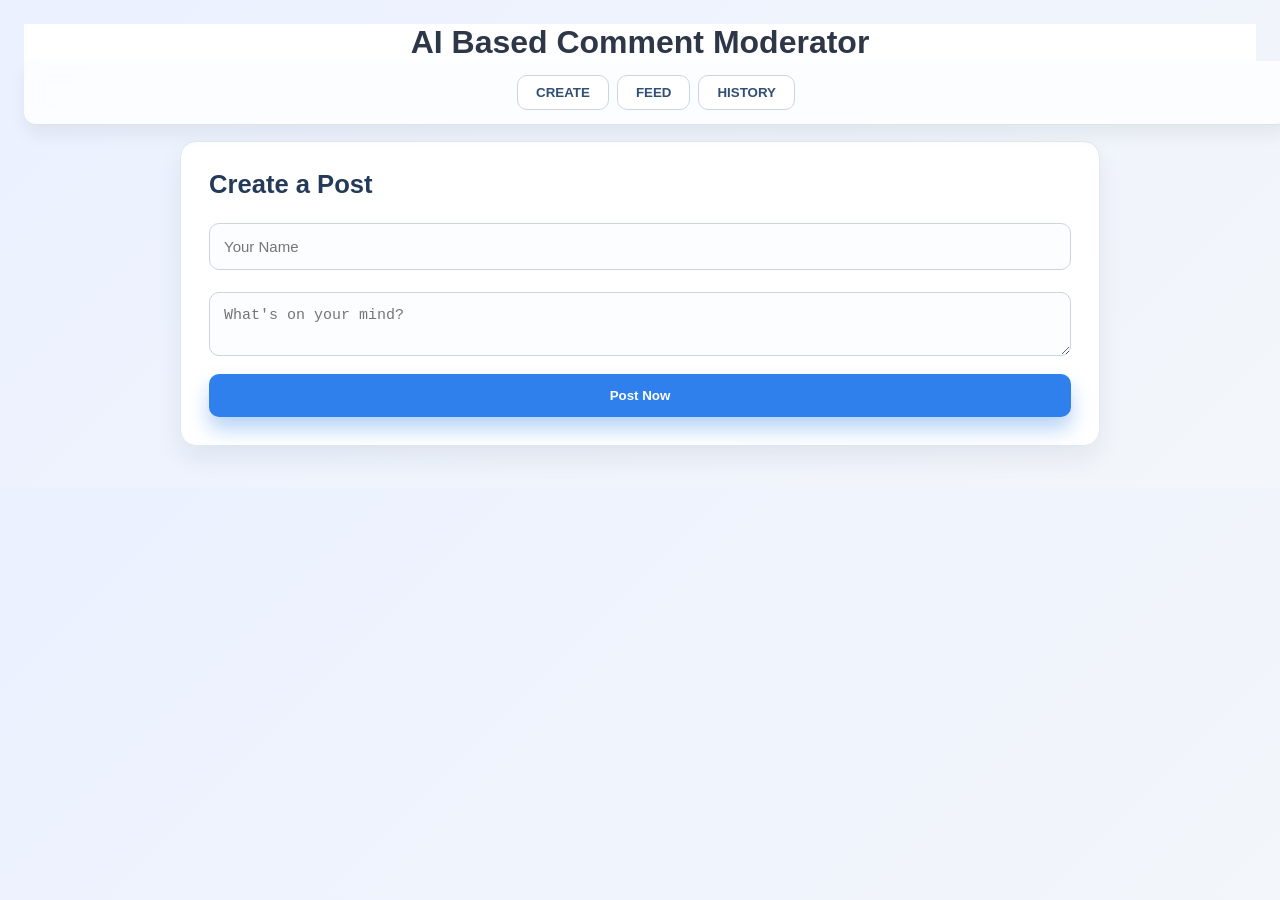
==== Frontend/index.html @ 40f41662 "Initial commit - AI Based Comment Moderator" ====
﻿<!DOCTYPE html>
<html>

<head>
    <meta charset="UTF-8">
    <title>AI Based Comment Moderator</title>
    <link rel="stylesheet" href="style.css">
</head>

<body>
    <h1 class="title">AI Based Comment Moderator</h1>
    <nav id="navbar">
        <button id="create-btn" onclick="showTab('create')">CREATE</button>
        <button id="feed-btn" onclick="showTab('feed')">FEED</button>
        <button id="history-btn" onclick="showTab('history')">HISTORY</button>
    </nav>

    <div id="main-container">
        <section id="tab-create">
            <h2>Create a Post</h2>
            <input type="text" id="username-input" placeholder="Your Name">
            <textarea id="text-input" placeholder="What's on your mind?"></textarea>
            <div id="prediction-container" class="prediction-container" style="display:none;"></div>
            <button id="post-button" onclick="handlePost()">Post Now</button>
        </section>

        <section id="tab-feed" style="display:none;">
            <h2>Community Feed</h2>
            <div id="feed-list"></div>
        </section>

        <section id="tab-history" style="display:none;">
            <h2>My Activity</h2>
            <div id="history-list"></div>
        </section>
    </div>

    <div id="confirmation-modal"
        style="display:none; position:fixed; top:0; left:0; width:100%; height:100%; background:rgba(0,0,0,0.5); z-index:1000; justify-content:center; align-items:center;">
        <div
            style="background: linear-gradient(135deg, #ffffff 0%, #f7fafc 100%); padding:20px; border-radius:12px; max-width:400px; margin:20px; text-align:center; border: 1px solid #e2e8f0;">
            <p id="modal-message"></p>
            <button id="confirm-yes"
                style="padding:10px 20px; margin:10px; background: linear-gradient(135deg, #667eea 0%, #764ba2 100%); color:white; border:none; border-radius:8px; cursor:pointer; font-weight: bold;">Yes,
                Post</button>
            <button id="confirm-no"
                style="padding:10px 20px; margin:10px; background: linear-gradient(135deg, #f093fb 0%, #f5576c 100%); color:white; border:none; border-radius:8px; cursor:pointer; font-weight: bold;">Cancel</button>
        </div>
    </div>

    <script src="app.js"></script>
</body>

</html>
---- Frontend/style.css ----
body {
    font-family: 'Segoe UI', Tahoma, Geneva, Verdana, sans-serif;
    background: linear-gradient(135deg, #ebf1ff 0%, #f3f6fa 100%);
    margin: 0;
    padding: 24px;
    color: #2d3748;
}

.title {
    margin: 0px;
    background-color: white;
    text-align: center;
}

nav {
    background: #ffffffcc;
    backdrop-filter: blur(8px);
    width: 100%;
    padding: 14px 16px;
    border-bottom: 1px solid rgba(26, 32, 44, 0.12);
    display: flex;
    justify-content: center;
    gap: 8px;
    position: sticky;
    top: 0;
    z-index: 100;
    border-radius: 0 0 12px 12px;
    box-shadow: 0 10px 18px rgba(6, 11, 20, 0.06);
}

nav button {
    background: #ffffff;
    border: 1px solid #cbd5e0;
    padding: 9px 18px;
    margin: 0;
    font-weight: 600;
    color: #2f4f74;
    cursor: pointer;
    border-radius: 10px;
    transition: all 0.25s ease;
}

nav button:hover {
    color: #ffffff;
    background-color: #1d6ce0;
    border-color: #1d6ce0;
    box-shadow: 0 6px 14px rgba(29, 108, 224, 0.34);
}

nav button.active {
    background-color: #1877f2;
    border-color: #1877f2;
    color: #ffffff;
    box-shadow: 0 6px 14px rgba(24, 119, 242, 0.4);
}

#main-container {
    width: min(100%, 920px);
    margin: 16px auto 0;
}

section {
    background: #ffffff;
    padding: 28px;
    border-radius: 16px;
    box-shadow: 0 12px 26px rgba(23, 45, 74, 0.07);
    margin-bottom: 18px;
    border: 1px solid #e2e8f0;
}

h2 {
    margin-top: 0;
    margin-bottom: 16px;
    color: #243a59;
    font-size: 1.6rem;
}

input,
textarea {
    width: 100%;
    padding: 14px;
    margin: 8px 0 14px;
    border: 1px solid #cbd5e0;
    border-radius: 10px;
    box-sizing: border-box;
    font-size: 15px;
    background: #fbfdff;
    color: #1f2d3d;
    outline: none;
    transition: border-color 0.25s ease, box-shadow 0.25s ease;
}

input:focus,
textarea:focus {
    border-color: #4e8bf8;
    box-shadow: 0 0 0 3px rgba(78, 139, 248, 0.2);
}

#post-button {
    width: 100%;
    padding: 14px;
    background-color: #2f80ed;
    color: white;
    border: none;
    border-radius: 10px;
    font-weight: 700;
    cursor: pointer;
    box-shadow: 0 12px 20px rgba(47, 128, 237, 0.35);
    transition: transform 0.2s ease, box-shadow 0.2s ease;
}

#post-button:hover {
    transform: translateY(-1px);
    box-shadow: 0 14px 24px rgba(47, 128, 237, 0.45);
}

.toxic-blur {
    filter: blur(6px);
    transition: filter 0.3s ease-in-out;
    background: #fff1f1;
    cursor: pointer;
    border-radius: 8px;
    padding: 8px;
}

.toxic-blur:hover {
    filter: blur(2px);
}

.post-card {
    border: 1px solid #e2e8f0;
    padding: 16px;
    border-radius: 12px;
    margin-bottom: 14px;
    background: #ffffff;
}

.post-card>div:first-child {
    display: flex;
    justify-content: space-between;
    gap: 10px;
    margin-bottom: 10px;
    flex-wrap: wrap;
}

.post-card span:first-child {
    font-weight: 700;
    color: #1e4b8b;
}

.prediction-container {
    margin-top: 10px;
    padding: 14px;
    border-radius: 10px;
    font-size: 14px;
    line-height: 1.35;
    border: 1px solid #c7d2e9;
    background: #f8fbff;
}

.prob-item {
    display: flex;
    align-items: center;
    gap: 10px;
    margin-bottom: 4px;
}

.prob-item span:first-child {
    width: 100px;
    font-weight: 600;
    color: #1a202c;
}

.probability-bar {
    flex-grow: 1;
    height: 10px;
    background: #e2e8f0;
    border-radius: 5px;
    overflow: hidden;
    min-width: 80px;
}

.prob-item span:last-child {
    width: 50px;
    text-align: right;
    font-weight: 600;
}

.probability-fill {
    height: 100%;
    border-radius: 6px;
    transition: width 0.3s ease;
}

.toxic-fill {
    background: #ff756d;
}

.severe-toxic-fill {
    background: #d23f44;
}

.obscene-fill {
    background: #f6b769;
}

.threat-fill {
    background: #f4b239;
}

.insult-fill {
    background: #4fb56a;
}

.identity-hate-fill {
    background: #4295f0;
}

@media (max-width: 768px) {
    body {
        padding: 14px;
    }

    nav {
        flex-wrap: wrap;
        gap: 6px;
    }

    section {
        padding: 18px;
    }

    #post-button {
        padding: 12px;
    }
}
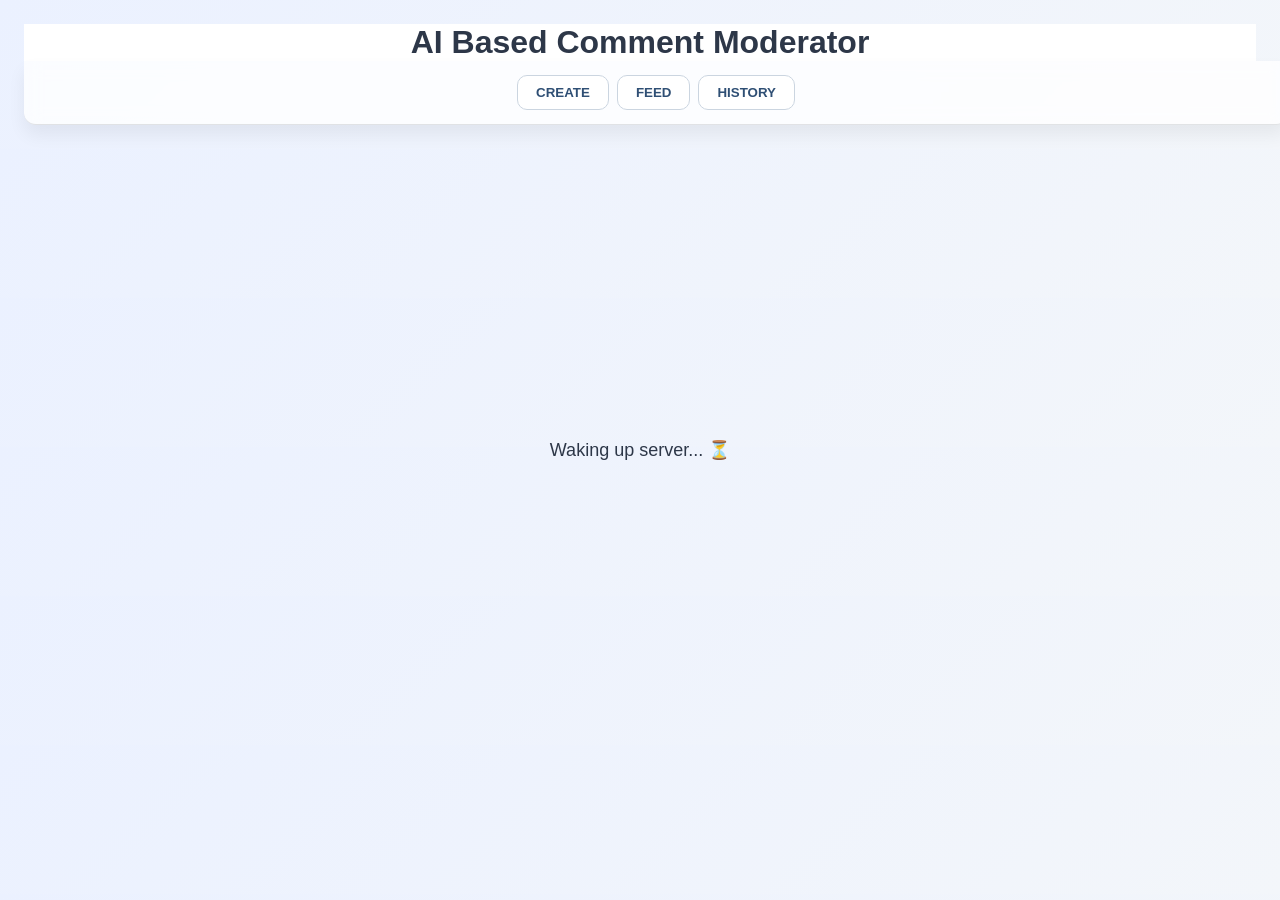
==== commit d206ec89: "Updating cors" ====
--- a/Frontend/index.html
+++ b/Frontend/index.html
@@ -14,40 +14,46 @@
         <button id="feed-btn" onclick="showTab('feed')">FEED</button>
         <button id="history-btn" onclick="showTab('history')">HISTORY</button>
     </nav>
-
-    <div id="main-container">
-        <section id="tab-create">
-            <h2>Create a Post</h2>
-            <input type="text" id="username-input" placeholder="Your Name">
-            <textarea id="text-input" placeholder="What's on your mind?"></textarea>
-            <div id="prediction-container" class="prediction-container" style="display:none;"></div>
-            <button id="post-button" onclick="handlePost()">Post Now</button>
-        </section>
-
-        <section id="tab-feed" style="display:none;">
-            <h2>Community Feed</h2>
-            <div id="feed-list"></div>
-        </section>
-
-        <section id="tab-history" style="display:none;">
-            <h2>My Activity</h2>
-            <div id="history-list"></div>
-        </section>
+    <div id="loader">
+        <p>Waking up server... ⏳</p>
     </div>
 
-    <div id="confirmation-modal"
-        style="display:none; position:fixed; top:0; left:0; width:100%; height:100%; background:rgba(0,0,0,0.5); z-index:1000; justify-content:center; align-items:center;">
-        <div
-            style="background: linear-gradient(135deg, #ffffff 0%, #f7fafc 100%); padding:20px; border-radius:12px; max-width:400px; margin:20px; text-align:center; border: 1px solid #e2e8f0;">
-            <p id="modal-message"></p>
-            <button id="confirm-yes"
-                style="padding:10px 20px; margin:10px; background: linear-gradient(135deg, #667eea 0%, #764ba2 100%); color:white; border:none; border-radius:8px; cursor:pointer; font-weight: bold;">Yes,
-                Post</button>
-            <button id="confirm-no"
-                style="padding:10px 20px; margin:10px; background: linear-gradient(135deg, #f093fb 0%, #f5576c 100%); color:white; border:none; border-radius:8px; cursor:pointer; font-weight: bold;">Cancel</button>
+    <div id="app" style="display:none;">
+        <!-- your existing UI -->
+
+        <div id="main-container">
+            <section id="tab-create">
+                <h2>Create a Post</h2>
+                <input type="text" id="username-input" placeholder="Your Name">
+                <textarea id="text-input" placeholder="What's on your mind?"></textarea>
+                <div id="prediction-container" class="prediction-container" style="display:none;"></div>
+                <button id="post-button" onclick="handlePost()">Post Now</button>
+            </section>
+
+            <section id="tab-feed" style="display:none;">
+                <h2>Community Feed</h2>
+                <div id="feed-list"></div>
+            </section>
+
+            <section id="tab-history" style="display:none;">
+                <h2>My Activity</h2>
+                <div id="history-list"></div>
+            </section>
+        </div>
+
+        <div id="confirmation-modal"
+            style="display:none; position:fixed; top:0; left:0; width:100%; height:100%; background:rgba(0,0,0,0.5); z-index:1000; justify-content:center; align-items:center;">
+            <div
+                style="background: linear-gradient(135deg, #ffffff 0%, #f7fafc 100%); padding:20px; border-radius:12px; max-width:400px; margin:20px; text-align:center; border: 1px solid #e2e8f0;">
+                <p id="modal-message"></p>
+                <button id="confirm-yes"
+                    style="padding:10px 20px; margin:10px; background: linear-gradient(135deg, #667eea 0%, #764ba2 100%); color:white; border:none; border-radius:8px; cursor:pointer; font-weight: bold;">Yes,
+                    Post</button>
+                <button id="confirm-no"
+                    style="padding:10px 20px; margin:10px; background: linear-gradient(135deg, #f093fb 0%, #f5576c 100%); color:white; border:none; border-radius:8px; cursor:pointer; font-weight: bold;">Cancel</button>
+            </div>
         </div>
     </div>
-
     <script src="app.js"></script>
 </body>
 
--- a/Frontend/style.css
+++ b/Frontend/style.css
@@ -233,4 +233,16 @@
     #post-button {
         padding: 12px;
     }
+}
+
+#loader {
+    position: fixed;
+    top: 0;
+    left: 0;
+    width: 100%;
+    height: 100%;
+    display: flex;
+    justify-content: center;
+    align-items: center;
+    font-size: 18px;
 }
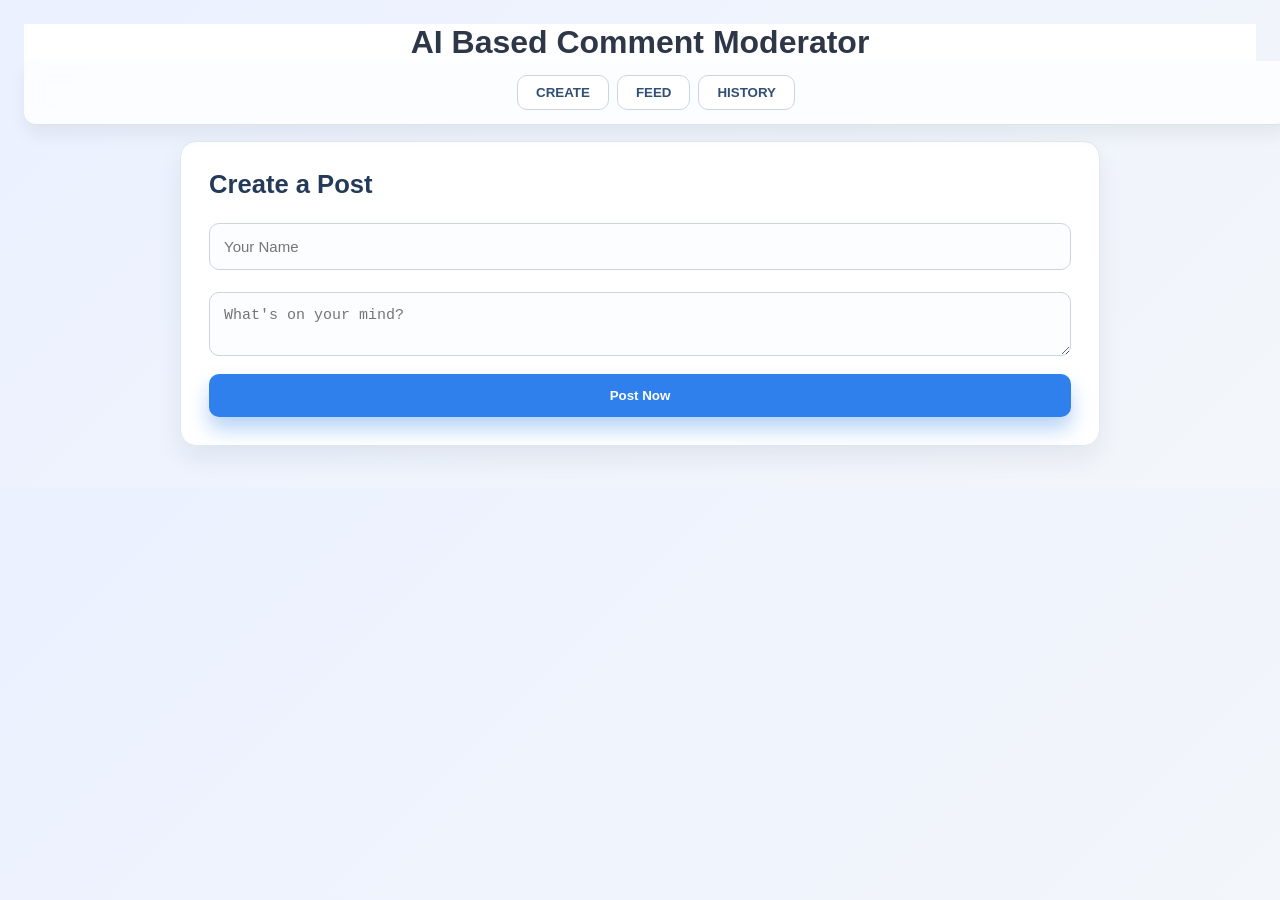
==== commit a053e703: "Testing 1" ====
--- a/Frontend/index.html
+++ b/Frontend/index.html
@@ -14,46 +14,42 @@
         <button id="feed-btn" onclick="showTab('feed')">FEED</button>
         <button id="history-btn" onclick="showTab('history')">HISTORY</button>
     </nav>
-    <div id="loader">
-        <p>Waking up server... ⏳</p>
+
+
+
+    <div id="main-container">
+        <section id="tab-create">
+            <h2>Create a Post</h2>
+            <input type="text" id="username-input" placeholder="Your Name">
+            <textarea id="text-input" placeholder="What's on your mind?"></textarea>
+            <div id="prediction-container" class="prediction-container" style="display:none;"></div>
+            <button id="post-button" onclick="handlePost()">Post Now</button>
+        </section>
+
+        <section id="tab-feed" style="display:none;">
+            <h2>Community Feed</h2>
+            <div id="feed-list"></div>
+        </section>
+
+        <section id="tab-history" style="display:none;">
+            <h2>My Activity</h2>
+            <div id="history-list"></div>
+        </section>
     </div>
 
-    <div id="app" style="display:none;">
-        <!-- your existing UI -->
-
-        <div id="main-container">
-            <section id="tab-create">
-                <h2>Create a Post</h2>
-                <input type="text" id="username-input" placeholder="Your Name">
-                <textarea id="text-input" placeholder="What's on your mind?"></textarea>
-                <div id="prediction-container" class="prediction-container" style="display:none;"></div>
-                <button id="post-button" onclick="handlePost()">Post Now</button>
-            </section>
-
-            <section id="tab-feed" style="display:none;">
-                <h2>Community Feed</h2>
-                <div id="feed-list"></div>
-            </section>
-
-            <section id="tab-history" style="display:none;">
-                <h2>My Activity</h2>
-                <div id="history-list"></div>
-            </section>
-        </div>
-
-        <div id="confirmation-modal"
-            style="display:none; position:fixed; top:0; left:0; width:100%; height:100%; background:rgba(0,0,0,0.5); z-index:1000; justify-content:center; align-items:center;">
-            <div
-                style="background: linear-gradient(135deg, #ffffff 0%, #f7fafc 100%); padding:20px; border-radius:12px; max-width:400px; margin:20px; text-align:center; border: 1px solid #e2e8f0;">
-                <p id="modal-message"></p>
-                <button id="confirm-yes"
-                    style="padding:10px 20px; margin:10px; background: linear-gradient(135deg, #667eea 0%, #764ba2 100%); color:white; border:none; border-radius:8px; cursor:pointer; font-weight: bold;">Yes,
-                    Post</button>
-                <button id="confirm-no"
-                    style="padding:10px 20px; margin:10px; background: linear-gradient(135deg, #f093fb 0%, #f5576c 100%); color:white; border:none; border-radius:8px; cursor:pointer; font-weight: bold;">Cancel</button>
-            </div>
+    <div id="confirmation-modal"
+        style="display:none; position:fixed; top:0; left:0; width:100%; height:100%; background:rgba(0,0,0,0.5); z-index:1000; justify-content:center; align-items:center;">
+        <div
+            style="background: linear-gradient(135deg, #ffffff 0%, #f7fafc 100%); padding:20px; border-radius:12px; max-width:400px; margin:20px; text-align:center; border: 1px solid #e2e8f0;">
+            <p id="modal-message"></p>
+            <button id="confirm-yes"
+                style="padding:10px 20px; margin:10px; background: linear-gradient(135deg, #667eea 0%, #764ba2 100%); color:white; border:none; border-radius:8px; cursor:pointer; font-weight: bold;">Yes,
+                Post</button>
+            <button id="confirm-no"
+                style="padding:10px 20px; margin:10px; background: linear-gradient(135deg, #f093fb 0%, #f5576c 100%); color:white; border:none; border-radius:8px; cursor:pointer; font-weight: bold;">Cancel</button>
         </div>
     </div>
+
     <script src="app.js"></script>
 </body>
 
